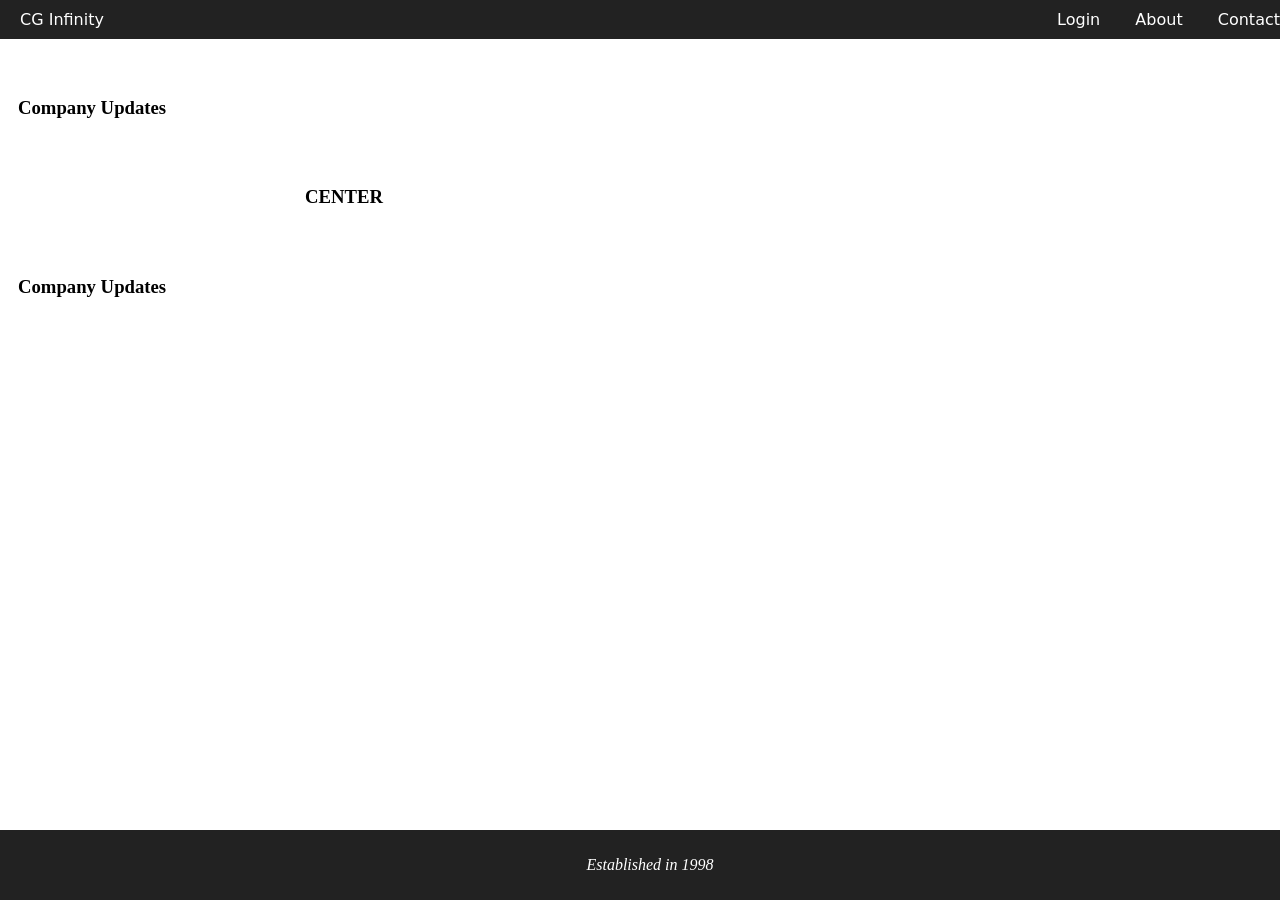
==== index.html @ c55ba259 "home page- column division" ====
<html>
    <head>
        <meta charset="UTF-8">
        <link rel="stylesheet" href="style.css">
    </head>
    <body>
        <nav>
            <a href="index.html">CG Infinity</a>
            <div class="navbar-links">
                <a href="login.html">Login</a>
                <a href="about.html">About</a>
                <a href="contact.html">Contact</a>
            </div>
        </nav>

        <main class="home-main">
            <div class="left">
                <h3>Company Updates</h3>
            </div>
            <div class="center">
                <h3>CENTER</h3>
            </div>
            <div class="right">
                <h3>Company Updates</h3>
            </div>
        </main>
        
        <footer>
            <p>Established in 1998</p>
        </footer>
    </body>
</html>
---- style.css ----
nav {
    font-family: system-ui, -apple-system, BlinkMacSystemFont, 'Segoe UI', Roboto, Oxygen, Ubuntu, Cantarell, 'Open Sans', 'Helvetica Neue', sans-serif;
    display: flex;
    justify-content: space-between;
    position: fixed;
    top: 0;
    left: 0;
    width: 100%;
    background: #222;
    color: white;
    padding: 10px;
    
}
nav a {
    color: white;
    text-decoration: none;
    margin: 0 10px;
}
.navbar-links a {
    margin-left: 20px;
    text-decoration: none;
    color: white;
}


home-main {
    display: flex;
    gap: 20px;
    margin-top: 70px; /* avoid navbar overlap */
}

.left {
    display: flex;
    flex-direction: column;
    width: 25%;
    padding: 10px;
    background: white;
    border-radius: 8px;
}

.center {
    width: 50%;
    text-align: center;
    background: white;
    padding: 20px;
    border-radius: 8px;
}

.right {
    display: flex;
    flex-direction: column;
    width: 25%;
    padding: 10px;
    background: white;
    border-radius: 8px;
}

footer {
    position: fixed;
    bottom: 0;
    left: 0;
    width: 100%;
    font-style: italic;
    text-align: center;
    background: #222;
    color: white;
    padding: 10px;
}


body {
    padding-top: 60px;
    padding-bottom: 50px;
}
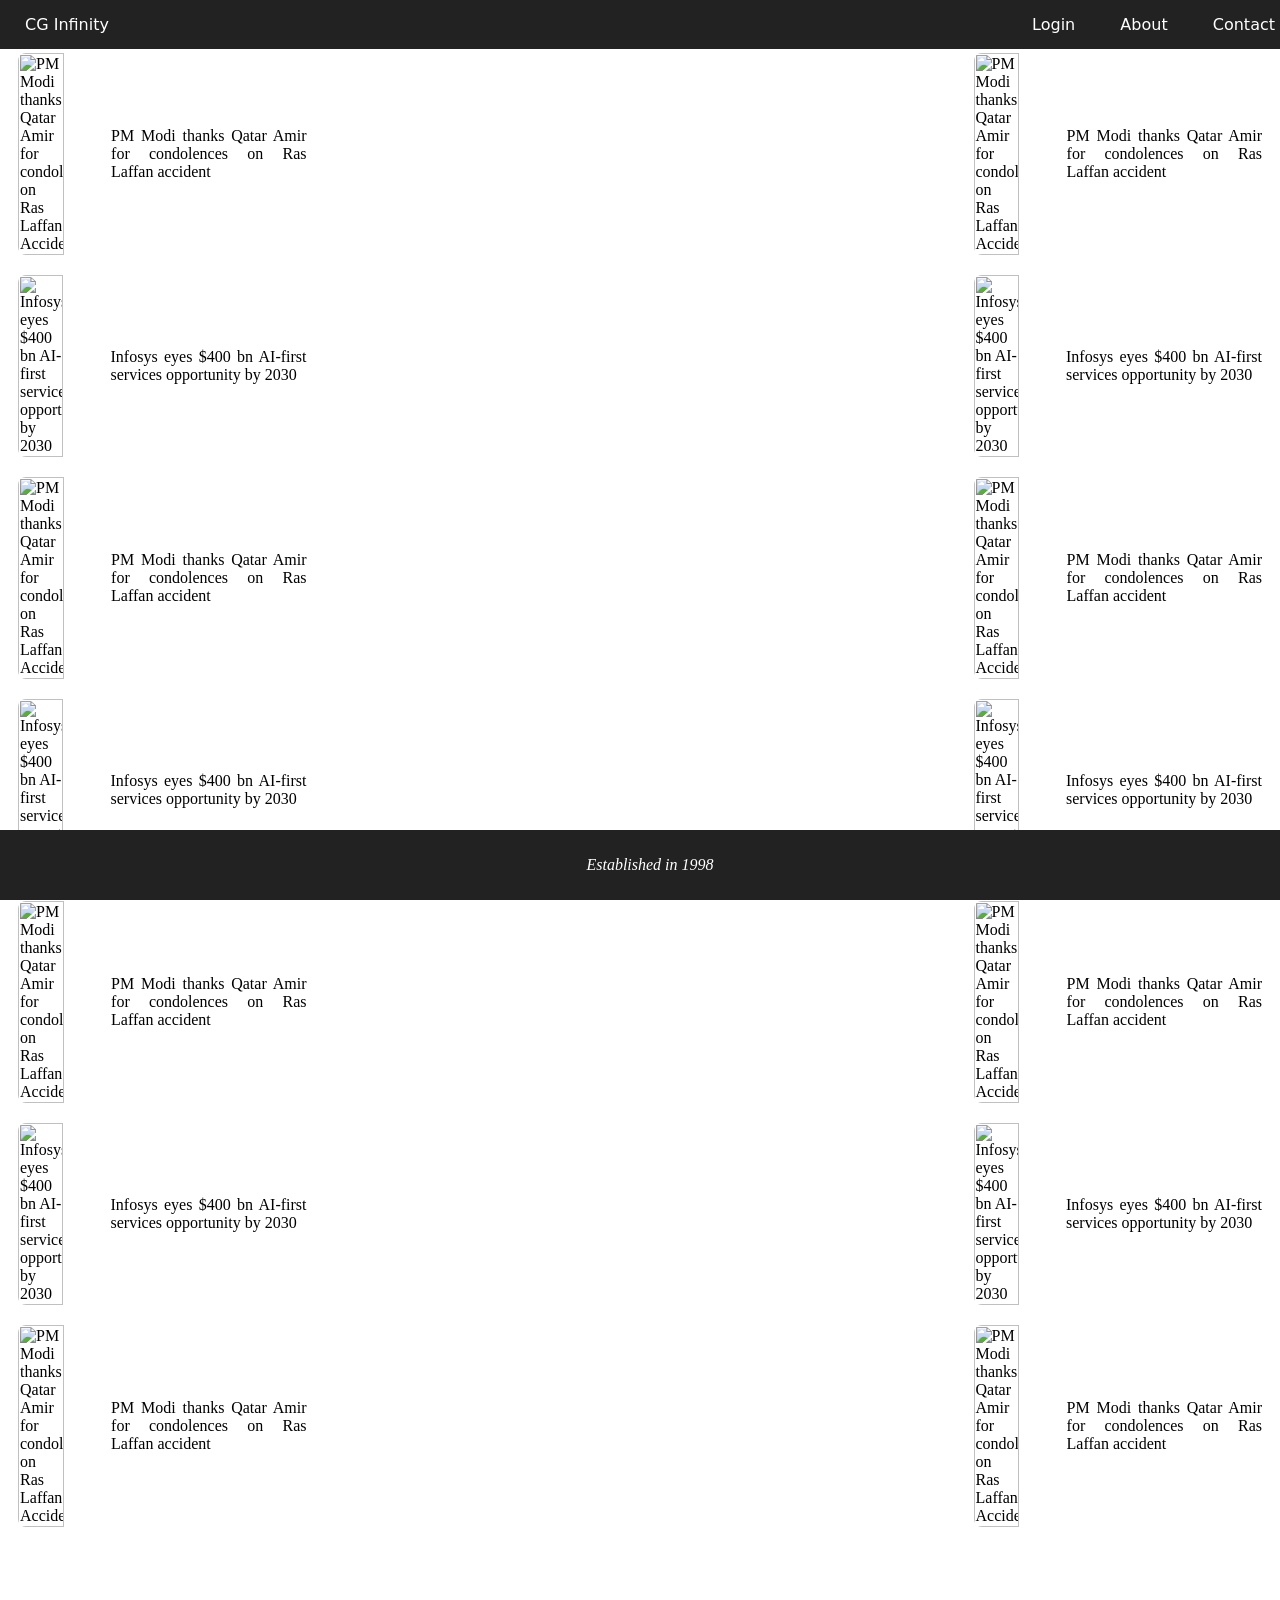
==== commit 26592bef: "home page- columns content" ====
--- a/index.html
+++ b/index.html
@@ -15,13 +15,100 @@
 
         <main class="home-main">
             <div class="left">
-                <h3>Company Updates</h3>
+                <div class="item">
+                    <img src="https://www.bing.com/th?id=ONUT.pDH2LRKXd1tw0OGH9CiCog&pid=News&w=308&h=200&c=14&rs=2" class="sidebarimg" alt="PM Modi thanks Qatar Amir for condolences on Ras Laffan Accident"> 
+                    <div class="text">
+                        <p>PM Modi thanks Qatar Amir for condolences on Ras Laffan accident</p>
+                    </div>
+                </div>
+                <div class="item">
+                    <img src="https://www.bing.com/th?id=ONUT.hXDwem9bljQefGHIu21QKA&pid=News&w=308&h=200&c=14&rs=2" alt="Infosys eyes $400 bn AI-first services opportunity by 2030"> 
+                    <div class="text">
+                        <p>Infosys eyes $400 bn AI-first services opportunity by 2030</p>
+                    </div>
+                </div>
+                <div class="item">
+                    <img src="https://www.bing.com/th?id=ONUT.pDH2LRKXd1tw0OGH9CiCog&pid=News&w=308&h=200&c=14&rs=2" class="sidebarimg" alt="PM Modi thanks Qatar Amir for condolences on Ras Laffan Accident"> 
+                    <div class="text">
+                        <p>PM Modi thanks Qatar Amir for condolences on Ras Laffan accident</p>
+                    </div>
+                </div>
+                <div class="item">
+                    <img src="https://www.bing.com/th?id=ONUT.hXDwem9bljQefGHIu21QKA&pid=News&w=308&h=200&c=14&rs=2" alt="Infosys eyes $400 bn AI-first services opportunity by 2030"> 
+                    <div class="text">
+                        <p>Infosys eyes $400 bn AI-first services opportunity by 2030</p>
+                    </div>
+                </div>
+                <div class="item">
+                    <img src="https://www.bing.com/th?id=ONUT.pDH2LRKXd1tw0OGH9CiCog&pid=News&w=308&h=200&c=14&rs=2" class="sidebarimg" alt="PM Modi thanks Qatar Amir for condolences on Ras Laffan Accident"> 
+                    <div class="text">
+                        <p>PM Modi thanks Qatar Amir for condolences on Ras Laffan accident</p>
+                    </div>
+                </div>
+                <div class="item">
+                    <img src="https://www.bing.com/th?id=ONUT.hXDwem9bljQefGHIu21QKA&pid=News&w=308&h=200&c=14&rs=2" alt="Infosys eyes $400 bn AI-first services opportunity by 2030"> 
+                    <div class="text">
+                        <p>Infosys eyes $400 bn AI-first services opportunity by 2030</p>
+                    </div>
+                </div>
+                <div class="item">
+                    <img src="https://www.bing.com/th?id=ONUT.pDH2LRKXd1tw0OGH9CiCog&pid=News&w=308&h=200&c=14&rs=2" class="sidebarimg" alt="PM Modi thanks Qatar Amir for condolences on Ras Laffan Accident"> 
+                    <div class="text">
+                        <p>PM Modi thanks Qatar Amir for condolences on Ras Laffan accident</p>
+                    </div>
+                </div>
             </div>
+
             <div class="center">
-                <h3>CENTER</h3>
+                <div class="center-img">
+                    <img src="https://i.ytimg.com/vi/oO110SDykSw/maxresdefault.jpg" alt="">
+                </div>
             </div>
+
+
             <div class="right">
-                <h3>Company Updates</h3>
+                <div class="item">
+                    <img src="https://www.bing.com/th?id=ONUT.pDH2LRKXd1tw0OGH9CiCog&pid=News&w=308&h=200&c=14&rs=2" class="sidebarimg" alt="PM Modi thanks Qatar Amir for condolences on Ras Laffan Accident"> 
+                    <div class="text">
+                        <p>PM Modi thanks Qatar Amir for condolences on Ras Laffan accident</p>
+                    </div>
+                </div>
+                <div class="item">
+                    <img src="https://www.bing.com/th?id=ONUT.hXDwem9bljQefGHIu21QKA&pid=News&w=308&h=200&c=14&rs=2" alt="Infosys eyes $400 bn AI-first services opportunity by 2030"> 
+                    <div class="text">
+                        <p>Infosys eyes $400 bn AI-first services opportunity by 2030</p>
+                    </div>
+                </div>
+                <div class="item">
+                    <img src="https://www.bing.com/th?id=ONUT.pDH2LRKXd1tw0OGH9CiCog&pid=News&w=308&h=200&c=14&rs=2" class="sidebarimg" alt="PM Modi thanks Qatar Amir for condolences on Ras Laffan Accident"> 
+                    <div class="text">
+                        <p>PM Modi thanks Qatar Amir for condolences on Ras Laffan accident</p>
+                    </div>
+                </div>
+                <div class="item">
+                    <img src="https://www.bing.com/th?id=ONUT.hXDwem9bljQefGHIu21QKA&pid=News&w=308&h=200&c=14&rs=2" alt="Infosys eyes $400 bn AI-first services opportunity by 2030"> 
+                    <div class="text">
+                        <p>Infosys eyes $400 bn AI-first services opportunity by 2030</p>
+                    </div>
+                </div>
+                <div class="item">
+                    <img src="https://www.bing.com/th?id=ONUT.pDH2LRKXd1tw0OGH9CiCog&pid=News&w=308&h=200&c=14&rs=2" class="sidebarimg" alt="PM Modi thanks Qatar Amir for condolences on Ras Laffan Accident"> 
+                    <div class="text">
+                        <p>PM Modi thanks Qatar Amir for condolences on Ras Laffan accident</p>
+                    </div>
+                </div>
+                <div class="item">
+                    <img src="https://www.bing.com/th?id=ONUT.hXDwem9bljQefGHIu21QKA&pid=News&w=308&h=200&c=14&rs=2" alt="Infosys eyes $400 bn AI-first services opportunity by 2030"> 
+                    <div class="text">
+                        <p>Infosys eyes $400 bn AI-first services opportunity by 2030</p>
+                    </div>
+                </div>
+                <div class="item">
+                    <img src="https://www.bing.com/th?id=ONUT.pDH2LRKXd1tw0OGH9CiCog&pid=News&w=308&h=200&c=14&rs=2" class="sidebarimg" alt="PM Modi thanks Qatar Amir for condolences on Ras Laffan Accident"> 
+                    <div class="text">
+                        <p>PM Modi thanks Qatar Amir for condolences on Ras Laffan accident</p>
+                    </div>
+                </div>
             </div>
         </main>
         
--- a/style.css
+++ b/style.css
@@ -8,7 +8,7 @@
     width: 100%;
     background: #222;
     color: white;
-    padding: 10px;
+    padding: 15px;
     
 }
 nav a {
@@ -20,22 +20,27 @@
     margin-left: 20px;
     text-decoration: none;
     color: white;
+    margin-right: 20px;
 }
 
 
-home-main {
+.home-main {
     display: flex;
-    gap: 20px;
-    margin-top: 70px; /* avoid navbar overlap */
+    gap:    15px;
+    margin-top: -15px;
 }
 
-.left {
+.left, .right {
+    align-items: center;
+    gap: 10px;
+    margin-bottom: 10px;
     display: flex;
     flex-direction: column;
+    text-align: justify;
     width: 25%;
+    height: 100%;
     padding: 10px;
     background: white;
-    border-radius: 8px;
 }
 
 .center {
@@ -43,15 +48,6 @@
     text-align: center;
     background: white;
     padding: 20px;
-    border-radius: 8px;
-}
-
-.right {
-    display: flex;
-    flex-direction: column;
-    width: 25%;
-    padding: 10px;
-    background: white;
     border-radius: 8px;
 }
 
@@ -69,6 +65,35 @@
 
 
 body {
-    padding-top: 60px;
+    padding-top: 50px;
     padding-bottom: 50px;
 }
+
+.item { 
+    display: flex;
+    align-items: center;
+    gap: 10px;
+    margin-bottom: 10px;
+}
+
+.item img {
+    width: 55%;
+    height: 55%;
+    border-radius: 8px;
+
+}
+.text {
+    display: flex;
+    flex-direction: column;
+}
+
+
+.center img{
+    width: auto;
+    align-items: center;
+    max-width: 105%;
+    object-fit: cover;
+    display: flex;
+    margin-right: 20px;
+    border-radius: 8px;
+}
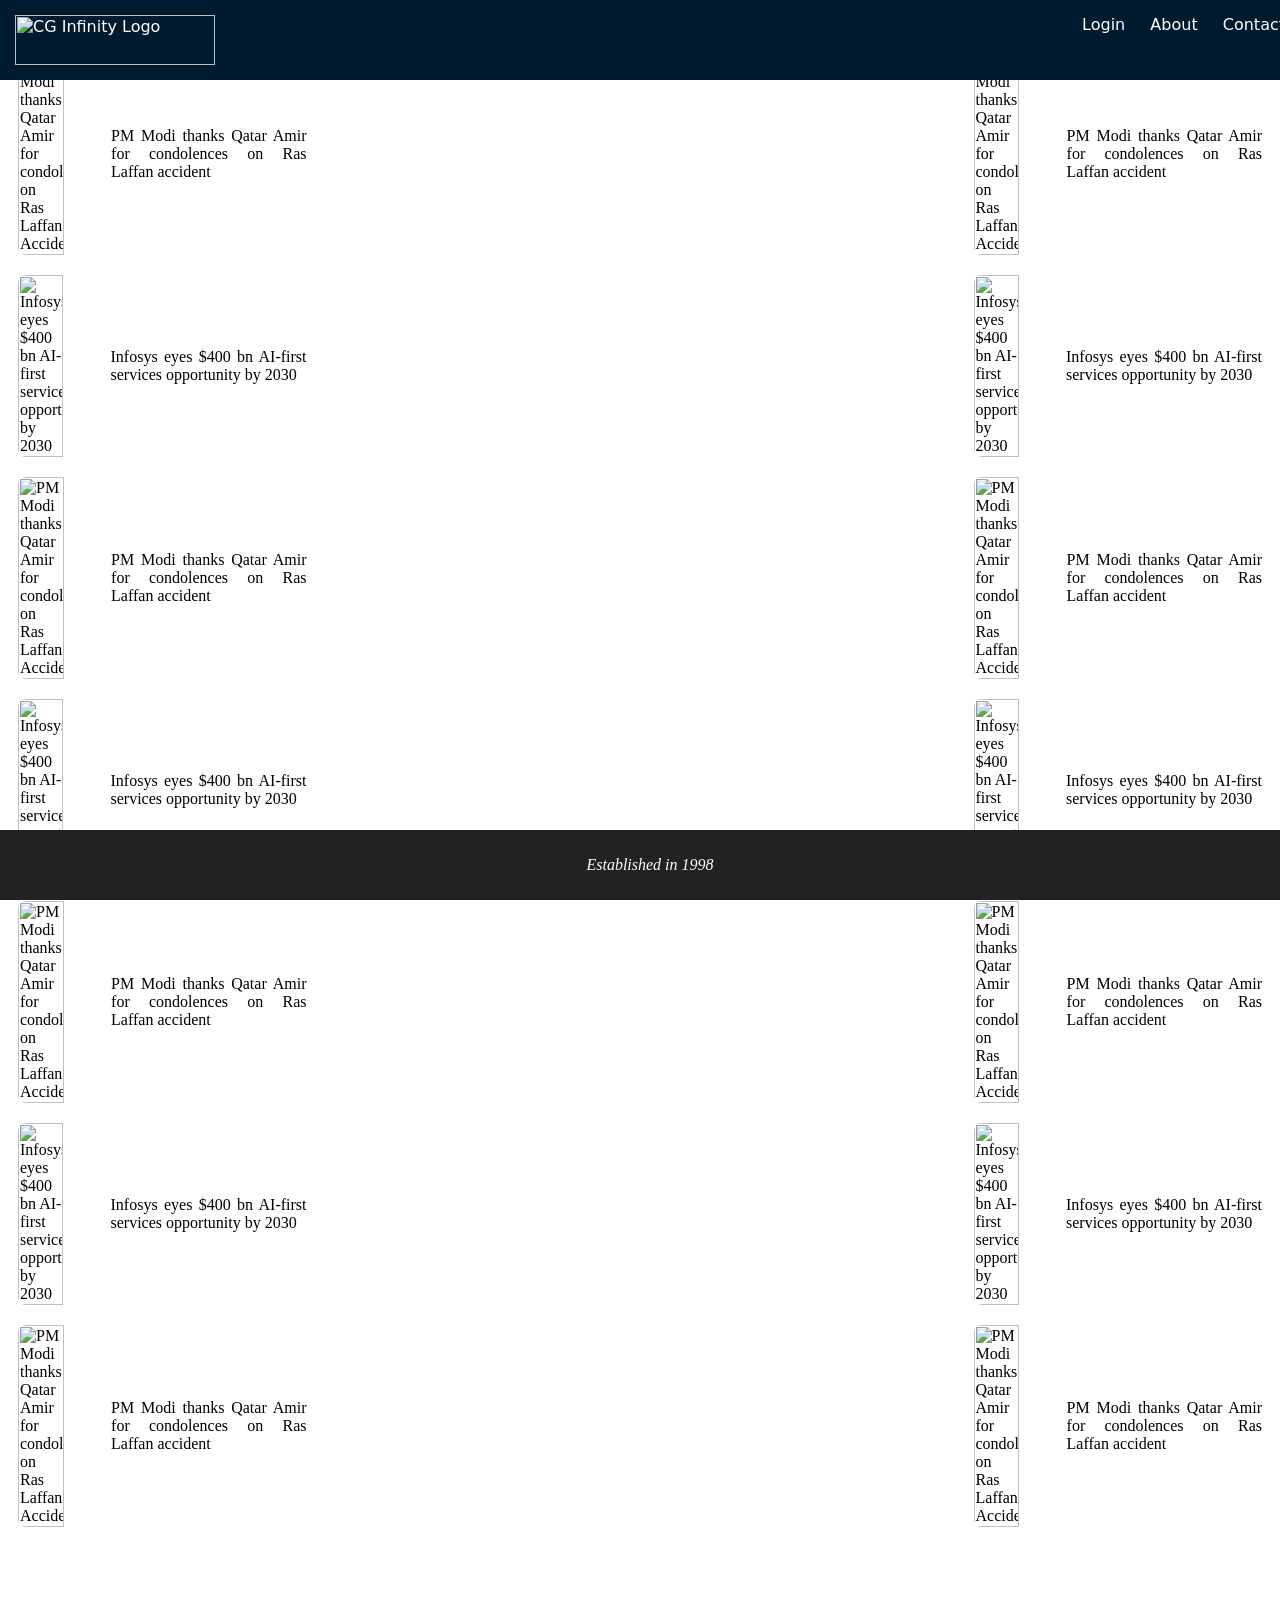
==== commit feb87b89: "replace logo nav and footer color" ====
--- a/index.html
+++ b/index.html
@@ -5,8 +5,8 @@
     </head>
     <body>
         <nav>
-            <a href="index.html">CG Infinity</a>
-            <div class="navbar-links">
+            <img src="https://tse2.mm.bing.net/th/id/OIP.ZEIpKQB1fp4jZbzpLi84TwHaHa?cb=thfc1falcon2&rs=1&pid=ImgDetMain&o=7&rm=3" alt="CG Infinity Logo">
+            <div class="navb://ar-links">
                 <a href="login.html">Login</a>
                 <a href="about.html">About</a>
                 <a href="contact.html">Contact</a>
--- a/style.css
+++ b/style.css
@@ -6,21 +6,33 @@
     top: 0;
     left: 0;
     width: 100%;
-    background: #222;
-    color: white;
+    background: #001b2f;
+    color: #ffffff;
     padding: 15px;
     
 }
 nav a {
+
     color: white;
     text-decoration: none;
     margin: 0 10px;
+}
+nav img { 
+    width: 200px;
+    height: 50px;
+    object-fit: cover;
+    object-position: 50% 50%;
+
 }
 .navbar-links a {
     margin-left: 20px;
     text-decoration: none;
     color: white;
     margin-right: 20px;
+}
+.navbar-links {
+    margin-top: 10px;
+    margin-right: 30px;
 }
 
 
@@ -96,4 +108,16 @@
     display: flex;
     margin-right: 20px;
     border-radius: 8px;
+}
+
+main {
+    margin-top: 60px;
+    text-align: center;
+    justify-content: center;
+}
+
+.loginform {
+    margin-bottom: 10px;
+    margin-top: 10px;
+
 }
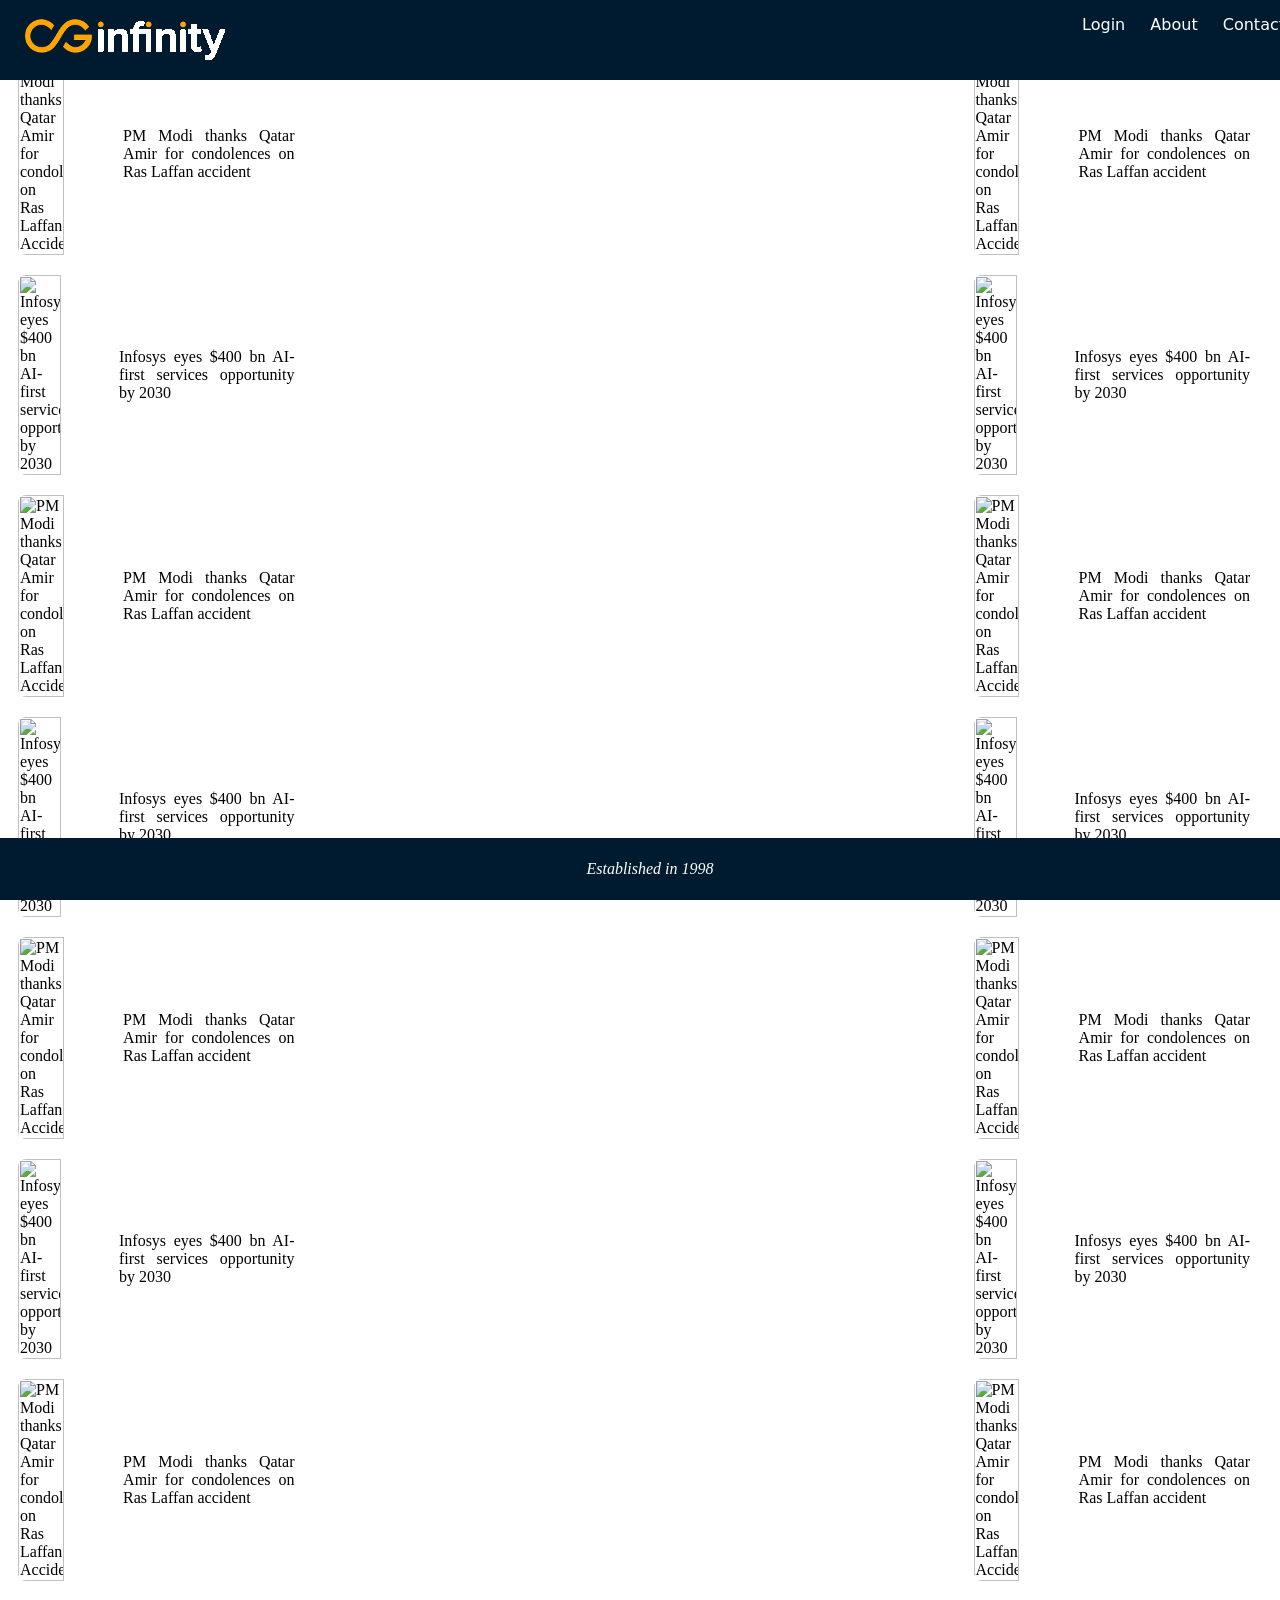
==== commit abd2beaf: "about page, sprites" ====
--- a/index.html
+++ b/index.html
@@ -5,7 +5,9 @@
     </head>
     <body>
         <nav>
-            <img src="https://tse2.mm.bing.net/th/id/OIP.ZEIpKQB1fp4jZbzpLi84TwHaHa?cb=thfc1falcon2&rs=1&pid=ImgDetMain&o=7&rm=3" alt="CG Infinity Logo">
+            <a href="index.html">
+                <img src="images/logo.png" alt="CG Infinity Logo">
+            </a>
             <div class="navb://ar-links">
                 <a href="login.html">Login</a>
                 <a href="about.html">About</a>
--- a/style.css
+++ b/style.css
@@ -9,6 +9,7 @@
     background: #001b2f;
     color: #ffffff;
     padding: 15px;
+    z-index: 10;
     
 }
 nav a {
@@ -70,7 +71,7 @@
     width: 100%;
     font-style: italic;
     text-align: center;
-    background: #222;
+    background: #001b2f;
     color: white;
     padding: 10px;
 }
@@ -120,4 +121,210 @@
     margin-bottom: 10px;
     margin-top: 10px;
 
-}+}
+
+.contactpage {
+    margin: 0;
+    display: flex;
+    flex-direction: column;
+    padding: 0;
+    align-items: center;
+    object-fit: fill;
+    width: 100vw;
+    position: relative;
+    left: 50%;
+    right: 50%;
+    margin-left: -50vw;
+    margin-right: -50vw;
+    z-index: -1;
+}
+
+.peopleDriven {
+    width: 100%;
+    height: 500px;
+    font-family: 'Gill Sans', 'Gill Sans MT', Calibri, 'Trebuchet MS', sans-serif;
+    background-image: url(images/peopleDriven.jpg);
+    filter: brightness(95%);
+    display: flex;
+    align-items: center;
+    text-shadow: 2px 2px black;
+    justify-content: center;
+    font-size: 32;
+    text-align: center;
+    color: white;
+    flex-wrap: wrap;
+    gap: 10px;
+}
+
+.info {
+    width: 100%;
+    padding: 30px 0;
+    display: flex;
+    justify-content: center;
+    align-items: center;
+    background: white;
+}
+
+.icons {
+    display: flex;
+    flex-direction: column;
+    gap: 20px;
+    justify-content: center;
+}
+
+.peopleDriven img {
+    display: block;
+    width: 100%;
+    height: 100%;
+    object-fit: cover;
+}
+
+
+.icons img {
+    width: 50px;
+    height: 50px;
+    cursor: pointer;
+    display: flex;
+    filter: brightness(0) saturate(100%) invert(65%) sepia(100%) saturate(500%) hue-rotate(-20deg);
+}
+
+
+.infotext {
+    display: flex;
+    flex-direction: column;
+    gap: 50px;
+    text-align: left;
+    cursor: default;
+    padding-left: 10;
+    color: black;
+}
+
+.infotext a {
+    text-decoration: none;
+    color: black;
+    font-size: 18;
+    font-family: 'Gill Sans', 'Gill Sans MT', Calibri, 'Trebuchet MS', sans-serif;
+    font-weight: lighter;
+}
+
+
+.container {
+    padding-top: 30px;
+    display: grid;
+    grid-template-columns: auto auto auto auto;
+}
+
+.card {
+    /* border: 2px solid black; */
+    border-radius: 8px;
+    max-width: 16rem;
+    max-height: 21rem;
+    text-align: center;
+    padding: 5%;
+    font-family: 'Gill Sans', 'Gill Sans MT', Calibri, 'Trebuchet MS', sans-serif;
+    font-size: 18px;
+    margin: 10px;
+    box-shadow: 5px 5px 15px black;
+    overflow: hidden;
+    display: flex;
+    justify-content: center;
+    align-items: center;
+    flex-direction: column;
+
+}
+
+.card-title{
+    font-size: 11px;
+    font-weight: 800;
+}
+
+.card-descr {
+    font-size: 20px;
+    font-weight: 800;
+}
+
+.card-body p {
+    font-size: 14px;
+    font-weight: 300;
+}
+
+.btn {
+    border-radius: 4px;
+    box-shadow: 5px 5px 15px black;
+    background-color: #001b2f;
+    color: #ffffff;
+    text-decoration: none;
+    box-shadow: 5px 5px 25px black;
+    padding: 2%;
+}
+
+
+.pfp {
+    margin-top: 10px;
+    width:140px;
+    height: 140px;
+    left: 0;
+    top: 0;
+    background-repeat: no-repeat;
+    background-image:url(images/sprites.png) ;
+    border-radius: 100%;
+    transform: scale(1);
+    transform-origin: top left;
+
+}
+
+.pfp1{
+    background-position: -5 0;
+}
+.pfp2{
+    background-position: -250 0;
+}
+.pfp3{
+    background-position: -680 0;
+}
+.pfp4{
+    background-position: -500 0;
+}
+.pfp5{
+    background-position: -40 -140;
+}
+.pfp6{
+    background-position: -500 -140;
+}
+.pfp7{
+    background-position: -680 -140;
+}
+.pfp8{
+    background-position: -500 -140;
+}
+.pfp9{
+    background-position: -680 -280;
+}
+.pfp10{
+    background-position: -680 0;
+}
+.pfp11{
+    background-position: -500 0;
+}
+.pfp12{
+    background-position: -40 -280;
+}
+
+.card-body{
+    display: flex;
+    flex-direction: column;
+    align-items: center;
+}
+
+.card-body h5, h6, p{
+    margin: 10px;
+    padding: 2px;
+}
+.card-body{
+    padding-bottom: 10px;
+
+}
+.btn{
+    margin-top: 10px;
+    margin-bottom: 5px;
+}
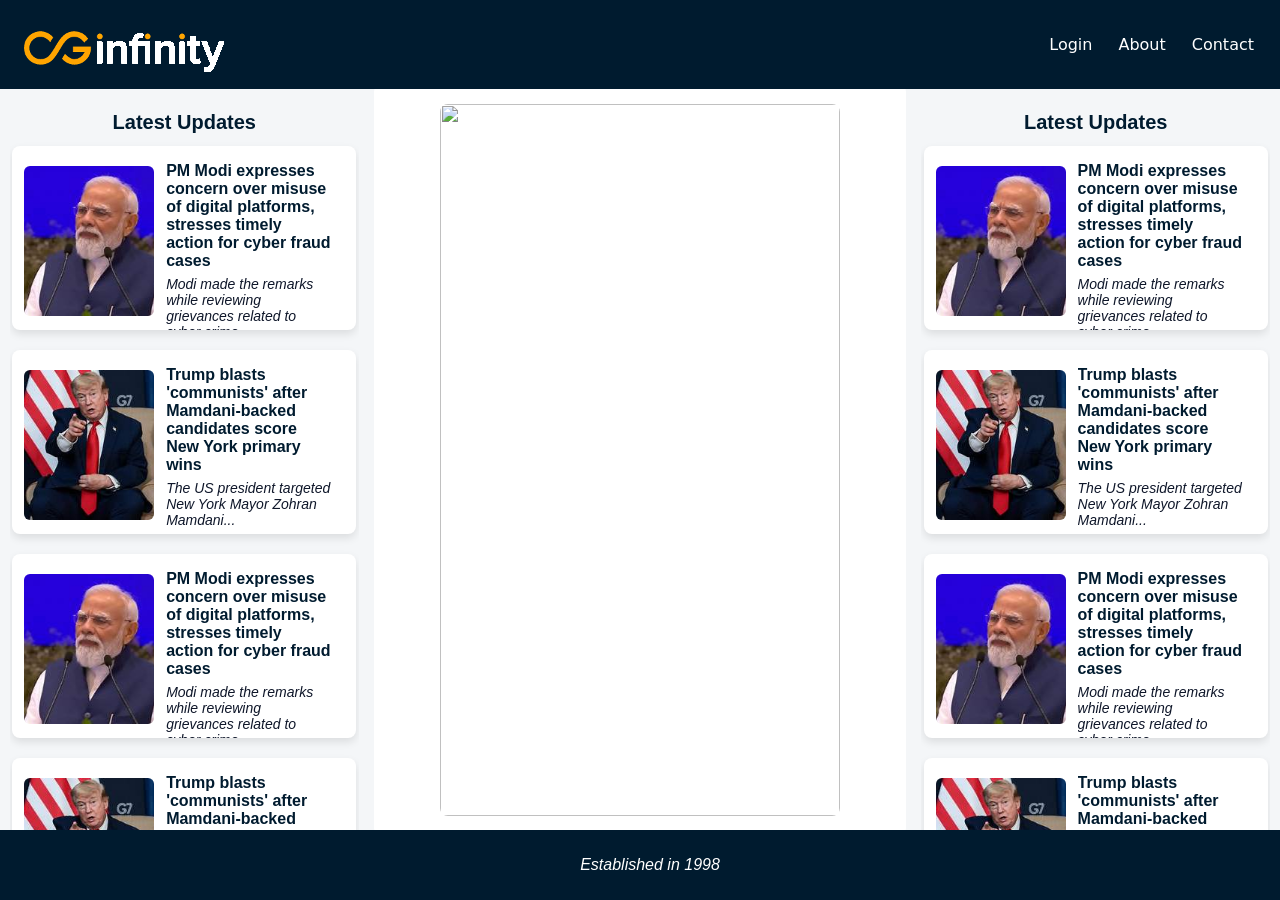
==== commit 175aecd7: "home page- right left columns formatting" ====
--- a/index.html
+++ b/index.html
@@ -8,7 +8,7 @@
             <a href="index.html">
                 <img src="images/logo.png" alt="CG Infinity Logo">
             </a>
-            <div class="navb://ar-links">
+            <div class="navbar-links">
                 <a href="login.html">Login</a>
                 <a href="about.html">About</a>
                 <a href="contact.html">Contact</a>
@@ -17,46 +17,47 @@
 
         <main class="home-main">
             <div class="left">
-                <div class="item">
-                    <img src="https://www.bing.com/th?id=ONUT.pDH2LRKXd1tw0OGH9CiCog&pid=News&w=308&h=200&c=14&rs=2" class="sidebarimg" alt="PM Modi thanks Qatar Amir for condolences on Ras Laffan Accident"> 
-                    <div class="text">
-                        <p>PM Modi thanks Qatar Amir for condolences on Ras Laffan accident</p>
+                <h2 class="newsheading">Latest Updates</h2>
+                <div class="newscard">
+                    <div class="newsimg1"></div>
+                    <div class="newscardtext">
+                        <h4 class="newstitle">PM Modi expresses concern over misuse of digital platforms, stresses timely action for cyber fraud cases</h4>
+                        <p class="newstext">Modi made the remarks while reviewing grievances related to cyber crime...</p>
+                    </div>
+                </div>  
+                <div class="newscard">
+                    <div class="newsimg2"></div>
+                    <div class="newscardtext">
+                        <h4 class="newstitle">Trump blasts 'communists' after Mamdani-backed candidates score New York primary wins</h4>
+                        <p class="newstext">The US president targeted New York Mayor Zohran Mamdani...</p>
                     </div>
                 </div>
-                <div class="item">
-                    <img src="https://www.bing.com/th?id=ONUT.hXDwem9bljQefGHIu21QKA&pid=News&w=308&h=200&c=14&rs=2" alt="Infosys eyes $400 bn AI-first services opportunity by 2030"> 
-                    <div class="text">
-                        <p>Infosys eyes $400 bn AI-first services opportunity by 2030</p>
+                <div class="newscard">
+                    <div class="newsimg1"></div>
+                    <div class="newscardtext">
+                        <h4 class="newstitle">PM Modi expresses concern over misuse of digital platforms, stresses timely action for cyber fraud cases</h4>
+                        <p class="newstext">Modi made the remarks while reviewing grievances related to cyber crime...</p>
+                    </div>
+                </div>  
+                <div class="newscard">
+                    <div class="newsimg2"></div>
+                    <div class="newscardtext">
+                        <h4 class="newstitle">Trump blasts 'communists' after Mamdani-backed candidates score New York primary wins</h4>
+                        <p class="newstext">The US president targeted New York Mayor Zohran Mamdani...</p>
                     </div>
                 </div>
-                <div class="item">
-                    <img src="https://www.bing.com/th?id=ONUT.pDH2LRKXd1tw0OGH9CiCog&pid=News&w=308&h=200&c=14&rs=2" class="sidebarimg" alt="PM Modi thanks Qatar Amir for condolences on Ras Laffan Accident"> 
-                    <div class="text">
-                        <p>PM Modi thanks Qatar Amir for condolences on Ras Laffan accident</p>
+                <div class="newscard">
+                    <div class="newsimg1"></div>
+                    <div class="newscardtext">
+                        <h4 class="newstitle">PM Modi expresses concern over misuse of digital platforms, stresses timely action for cyber fraud cases</h4>
+                        <p class="newstext">Modi made the remarks while reviewing grievances related to cyber crime...</p>
                     </div>
-                </div>
-                <div class="item">
-                    <img src="https://www.bing.com/th?id=ONUT.hXDwem9bljQefGHIu21QKA&pid=News&w=308&h=200&c=14&rs=2" alt="Infosys eyes $400 bn AI-first services opportunity by 2030"> 
-                    <div class="text">
-                        <p>Infosys eyes $400 bn AI-first services opportunity by 2030</p>
-                    </div>
-                </div>
-                <div class="item">
-                    <img src="https://www.bing.com/th?id=ONUT.pDH2LRKXd1tw0OGH9CiCog&pid=News&w=308&h=200&c=14&rs=2" class="sidebarimg" alt="PM Modi thanks Qatar Amir for condolences on Ras Laffan Accident"> 
-                    <div class="text">
-                        <p>PM Modi thanks Qatar Amir for condolences on Ras Laffan accident</p>
-                    </div>
-                </div>
-                <div class="item">
-                    <img src="https://www.bing.com/th?id=ONUT.hXDwem9bljQefGHIu21QKA&pid=News&w=308&h=200&c=14&rs=2" alt="Infosys eyes $400 bn AI-first services opportunity by 2030"> 
-                    <div class="text">
-                        <p>Infosys eyes $400 bn AI-first services opportunity by 2030</p>
-                    </div>
-                </div>
-                <div class="item">
-                    <img src="https://www.bing.com/th?id=ONUT.pDH2LRKXd1tw0OGH9CiCog&pid=News&w=308&h=200&c=14&rs=2" class="sidebarimg" alt="PM Modi thanks Qatar Amir for condolences on Ras Laffan Accident"> 
-                    <div class="text">
-                        <p>PM Modi thanks Qatar Amir for condolences on Ras Laffan accident</p>
+                </div>  
+                <div class="newscard">
+                    <div class="newsimg2"></div>
+                    <div class="newscardtext">
+                        <h4 class="newstitle">Trump blasts 'communists' after Mamdani-backed candidates score New York primary wins</h4>
+                        <p class="newstext">The US president targeted New York Mayor Zohran Mamdani...</p>
                     </div>
                 </div>
             </div>
@@ -67,48 +68,48 @@
                 </div>
             </div>
 
-
             <div class="right">
-                <div class="item">
-                    <img src="https://www.bing.com/th?id=ONUT.pDH2LRKXd1tw0OGH9CiCog&pid=News&w=308&h=200&c=14&rs=2" class="sidebarimg" alt="PM Modi thanks Qatar Amir for condolences on Ras Laffan Accident"> 
-                    <div class="text">
-                        <p>PM Modi thanks Qatar Amir for condolences on Ras Laffan accident</p>
+                <h2 class="newsheading">Latest Updates</h2>
+                <div class="newscard">
+                    <div class="newsimg1"></div>
+                    <div class="newscardtext">
+                        <h4 class="newstitle">PM Modi expresses concern over misuse of digital platforms, stresses timely action for cyber fraud cases</h4>
+                        <p class="newstext">Modi made the remarks while reviewing grievances related to cyber crime...</p>
+                    </div>
+                </div>  
+                <div class="newscard">
+                    <div class="newsimg2"></div>
+                    <div class="newscardtext">
+                        <h4 class="newstitle">Trump blasts 'communists' after Mamdani-backed candidates score New York primary wins</h4>
+                        <p class="newstext">The US president targeted New York Mayor Zohran Mamdani...</p>
                     </div>
                 </div>
-                <div class="item">
-                    <img src="https://www.bing.com/th?id=ONUT.hXDwem9bljQefGHIu21QKA&pid=News&w=308&h=200&c=14&rs=2" alt="Infosys eyes $400 bn AI-first services opportunity by 2030"> 
-                    <div class="text">
-                        <p>Infosys eyes $400 bn AI-first services opportunity by 2030</p>
+                <div class="newscard">
+                    <div class="newsimg1"></div>
+                    <div class="newscardtext">
+                        <h4 class="newstitle">PM Modi expresses concern over misuse of digital platforms, stresses timely action for cyber fraud cases</h4>
+                        <p class="newstext">Modi made the remarks while reviewing grievances related to cyber crime...</p>
+                    </div>
+                </div>  
+                <div class="newscard">
+                    <div class="newsimg2"></div>
+                    <div class="newscardtext">
+                        <h4 class="newstitle">Trump blasts 'communists' after Mamdani-backed candidates score New York primary wins</h4>
+                        <p class="newstext">The US president targeted New York Mayor Zohran Mamdani...</p>
                     </div>
                 </div>
-                <div class="item">
-                    <img src="https://www.bing.com/th?id=ONUT.pDH2LRKXd1tw0OGH9CiCog&pid=News&w=308&h=200&c=14&rs=2" class="sidebarimg" alt="PM Modi thanks Qatar Amir for condolences on Ras Laffan Accident"> 
-                    <div class="text">
-                        <p>PM Modi thanks Qatar Amir for condolences on Ras Laffan accident</p>
+                <div class="newscard">
+                    <div class="newsimg1"></div>
+                    <div class="newscardtext">
+                        <h4 class="newstitle">PM Modi expresses concern over misuse of digital platforms, stresses timely action for cyber fraud cases</h4>
+                        <p class="newstext">Modi made the remarks while reviewing grievances related to cyber crime...</p>
                     </div>
-                </div>
-                <div class="item">
-                    <img src="https://www.bing.com/th?id=ONUT.hXDwem9bljQefGHIu21QKA&pid=News&w=308&h=200&c=14&rs=2" alt="Infosys eyes $400 bn AI-first services opportunity by 2030"> 
-                    <div class="text">
-                        <p>Infosys eyes $400 bn AI-first services opportunity by 2030</p>
-                    </div>
-                </div>
-                <div class="item">
-                    <img src="https://www.bing.com/th?id=ONUT.pDH2LRKXd1tw0OGH9CiCog&pid=News&w=308&h=200&c=14&rs=2" class="sidebarimg" alt="PM Modi thanks Qatar Amir for condolences on Ras Laffan Accident"> 
-                    <div class="text">
-                        <p>PM Modi thanks Qatar Amir for condolences on Ras Laffan accident</p>
-                    </div>
-                </div>
-                <div class="item">
-                    <img src="https://www.bing.com/th?id=ONUT.hXDwem9bljQefGHIu21QKA&pid=News&w=308&h=200&c=14&rs=2" alt="Infosys eyes $400 bn AI-first services opportunity by 2030"> 
-                    <div class="text">
-                        <p>Infosys eyes $400 bn AI-first services opportunity by 2030</p>
-                    </div>
-                </div>
-                <div class="item">
-                    <img src="https://www.bing.com/th?id=ONUT.pDH2LRKXd1tw0OGH9CiCog&pid=News&w=308&h=200&c=14&rs=2" class="sidebarimg" alt="PM Modi thanks Qatar Amir for condolences on Ras Laffan Accident"> 
-                    <div class="text">
-                        <p>PM Modi thanks Qatar Amir for condolences on Ras Laffan accident</p>
+                </div>  
+                <div class="newscard">
+                    <div class="newsimg2"></div>
+                    <div class="newscardtext">
+                        <h4 class="newstitle">Trump blasts 'communists' after Mamdani-backed candidates score New York primary wins</h4>
+                        <p class="newstext">The US president targeted New York Mayor Zohran Mamdani...</p>
                     </div>
                 </div>
             </div>
--- a/style.css
+++ b/style.css
@@ -1,67 +1,57 @@
+body {
+    margin: 0;
+    padding-top: 84px;
+    padding-bottom: 64px;
+    background: #f4f6f8;
+    color: #0f172a;
+    font-family: 'Gill Sans', 'Gill Sans MT', Calibri, 'Trebuchet MS', sans-serif;
+}
+
 nav {
     font-family: system-ui, -apple-system, BlinkMacSystemFont, 'Segoe UI', Roboto, Oxygen, Ubuntu, Cantarell, 'Open Sans', 'Helvetica Neue', sans-serif;
     display: flex;
     justify-content: space-between;
+    align-items: center;
     position: fixed;
     top: 0;
     left: 0;
     width: 100%;
+    padding: 12px 24px;
     background: #001b2f;
     color: #ffffff;
-    padding: 15px;
-    z-index: 10;
-    
-}
+    z-index: 20;
+}
+
 nav a {
-
     color: white;
     text-decoration: none;
-    margin: 0 10px;
-}
-nav img { 
+    margin: 0;
+}
+
+nav img {
     width: 200px;
     height: 50px;
     object-fit: cover;
-    object-position: 50% 50%;
-
-}
+    object-position: center;
+    margin-top: 15px;
+}
+
+.navbar-links {
+    display: flex;
+    align-items: center;
+    gap: 26px;
+    margin-right: 50px;
+}
+
 .navbar-links a {
-    margin-left: 20px;
     text-decoration: none;
     color: white;
-    margin-right: 20px;
-}
-.navbar-links {
-    margin-top: 10px;
-    margin-right: 30px;
-}
-
-
-.home-main {
-    display: flex;
-    gap:    15px;
-    margin-top: -15px;
-}
-
-.left, .right {
-    align-items: center;
-    gap: 10px;
-    margin-bottom: 10px;
-    display: flex;
-    flex-direction: column;
-    text-align: justify;
-    width: 25%;
-    height: 100%;
-    padding: 10px;
-    background: white;
-}
-
-.center {
-    width: 50%;
-    text-align: center;
-    background: white;
-    padding: 20px;
-    border-radius: 8px;
+}
+
+main {
+    margin-top: 0;
+    text-align: center;
+    justify-content: center;
 }
 
 footer {
@@ -74,15 +64,41 @@
     background: #001b2f;
     color: white;
     padding: 10px;
-}
-
-
-body {
-    padding-top: 50px;
-    padding-bottom: 50px;
-}
-
-.item { 
+    z-index: 20;
+}
+
+.home-main {
+    display: flex;
+    gap: 15px;
+    margin: 0;
+    padding: 0 10px;
+    height: calc(100vh - 84px - 64px);
+    overflow: hidden;
+}
+
+.left,
+.right {
+    align-items: center;
+    gap: 10px;
+    margin-bottom: 10px;
+    display: flex;
+    flex-direction: column;
+    text-align: justify;
+    width: 40%;
+    padding: 10px;
+    height: 100%;
+    overflow-y: auto;
+    overflow-x: hidden;
+}
+.center {
+    width: 60%;
+    text-align: center;
+    background: white;
+    padding: 20px;
+    border-radius: 8px;
+}
+
+.item {
     display: flex;
     align-items: center;
     gap: 10px;
@@ -93,34 +109,24 @@
     width: 55%;
     height: 55%;
     border-radius: 8px;
-
-}
+}
+
 .text {
     display: flex;
     flex-direction: column;
 }
 
-
-.center img{
-    width: auto;
-    align-items: center;
-    max-width: 105%;
+.center img {
+    width: 100%;
+    max-width: 400px;
+    height: auto;
     object-fit: cover;
-    display: flex;
-    margin-right: 20px;
     border-radius: 8px;
-}
-
-main {
-    margin-top: 60px;
-    text-align: center;
-    justify-content: center;
 }
 
 .loginform {
     margin-bottom: 10px;
     margin-top: 10px;
-
 }
 
 .contactpage {
@@ -129,49 +135,34 @@
     flex-direction: column;
     padding: 0;
     align-items: center;
-    object-fit: fill;
     width: 100vw;
     position: relative;
     left: 50%;
     right: 50%;
     margin-left: -50vw;
     margin-right: -50vw;
-    z-index: -1;
+    z-index: 0;
 }
 
 .peopleDriven {
     width: 100%;
-    height: 500px;
+    height: 350px;
     font-family: 'Gill Sans', 'Gill Sans MT', Calibri, 'Trebuchet MS', sans-serif;
     background-image: url(images/peopleDriven.jpg);
+    background-size: cover;
+    background-position: center;
     filter: brightness(95%);
     display: flex;
     align-items: center;
     text-shadow: 2px 2px black;
     justify-content: center;
-    font-size: 32;
+    font-size: 32px;
     text-align: center;
     color: white;
     flex-wrap: wrap;
     gap: 10px;
 }
 
-.info {
-    width: 100%;
-    padding: 30px 0;
-    display: flex;
-    justify-content: center;
-    align-items: center;
-    background: white;
-}
-
-.icons {
-    display: flex;
-    flex-direction: column;
-    gap: 20px;
-    justify-content: center;
-}
-
 .peopleDriven img {
     display: block;
     width: 100%;
@@ -179,6 +170,22 @@
     object-fit: cover;
 }
 
+.info {
+    width: 100%;
+    padding: 30px 0;
+    display: flex;
+    justify-content: center;
+    align-items: center;
+    background: white;
+    gap: 14px;
+}
+
+.icons {
+    display: flex;
+    flex-direction: column;
+    gap: 20px;
+    justify-content: center;
+}
 
 .icons img {
     width: 50px;
@@ -195,16 +202,16 @@
     gap: 50px;
     text-align: left;
     cursor: default;
-    padding-left: 10;
+    padding-left: 10px;
     color: black;
+    font-family: 'Gill Sans', 'Gill Sans MT', Calibri, 'Trebuchet MS', sans-serif;
 }
 
 .infotext a {
     text-decoration: none;
     color: black;
-    font-size: 18;
-    font-family: 'Gill Sans', 'Gill Sans MT', Calibri, 'Trebuchet MS', sans-serif;
-    font-weight: lighter;
+    font-size: 18px;
+    text-align: left;
 }
 
 
@@ -222,7 +229,6 @@
     text-align: center;
     padding: 5%;
     font-family: 'Gill Sans', 'Gill Sans MT', Calibri, 'Trebuchet MS', sans-serif;
-    font-size: 18px;
     margin: 10px;
     box-shadow: 5px 5px 15px black;
     overflow: hidden;
@@ -238,7 +244,7 @@
     font-weight: 800;
 }
 
-.card-descr {
+.card-desc {
     font-size: 20px;
     font-weight: 800;
 }
@@ -256,6 +262,8 @@
     text-decoration: none;
     box-shadow: 5px 5px 25px black;
     padding: 2%;
+    margin-top: 10px;
+    margin-bottom: 5px;
 }
 
 
@@ -314,17 +322,131 @@
     display: flex;
     flex-direction: column;
     align-items: center;
-}
-
-.card-body h5, h6, p{
+    padding-bottom: 10px;
+
+}
+
+.card-body h5, .card-body h6, .card-body p{
     margin: 10px;
     padding: 2px;
 }
+
+.newsheading {
+    font-size: 20px;
+    font-weight: 600;
+    color: #001b2f;
+    margin-bottom: 2px;
+    z-index: 10;
+}
+
+.newstitle h2, h6{
+    font-size: 16px;
+    font-weight: 600;
+    text-align: center;
+    color: #001b2f;
+    margin: 2px;
+}
+
+.newscard {
+    display: flex;
+    flex-direction: row;
+    background: white;
+    overflow: hidden;
+    border-radius: 8px;
+    padding: 12px;
+    margin-bottom: 10px;
+    width: 320px;
+    height: 10rem;
+    flex: 0 0 auto;
+    box-shadow: 0 4px 8px rgba(0, 0, 0, 0.1);
+}
+
+.newscardtext{
+    display: flex;
+    flex-direction: column;
+    padding-left: 12px;
+    padding-top: 2px;
+    padding-right: 12px;
+    padding-bottom: 12px;
+    width: 100%;
+    text-align: left;
+}
+
+.newscardtext h4{
+    top: 0;
+    left: 0;
+    margin-top: 2px;
+    margin-bottom: 0;
+    position: relative;
+    overflow: clip;
+}
+
+.newscardtext p{
+    top: 0; 
+    left: 0;
+    margin-top: 6px;
+    font-size: 14px;
+    font-style: italic;
+    position: relative;
+    overflow: clip;
+}
+
+.newsimg1,
+.newsimg2 {
+    width: 250px;
+    height: 150px;
+    background-size: cover;
+    background-position: center;
+    border-radius: 6px;
+    margin-bottom: 8px;
+    margin-top: 8px;
+}
+
+.newsimg1 {
+    background-image: url('images/news1.jpg');
+}
+
+.newsimg2 {
+    background-image: url('images/news2.jpg');
+}
+
+.newstext {
+    display: flex;
+    flex-direction: column;
+    justify-content: center;
+    width: 100%;
+}
+
+.newstitle {
+    font-size: 16px;
+    font-weight: 600;
+    color: #001b2f;
+}
+
+.newsp {
+    font-size: 14px;
+    color: #666;
+    line-height: 1.4;
+    align-items: center;
+    padding-bottom: 10px;
+}
+
+.card-body h5,
+.card-body h6,
+.card-body p {
+    margin: 10px;
+    padding: 2px;
+}
+
 .card-body{
+    display: flex;
+    flex-direction: column;
+    align-items: center;
     padding-bottom: 10px;
 
 }
-.btn{
-    margin-top: 10px;
-    margin-bottom: 5px;
-}
+
+.card-body h5, .card-body h6, .card-body p{
+    margin: 10px;
+    padding: 2px;
+}
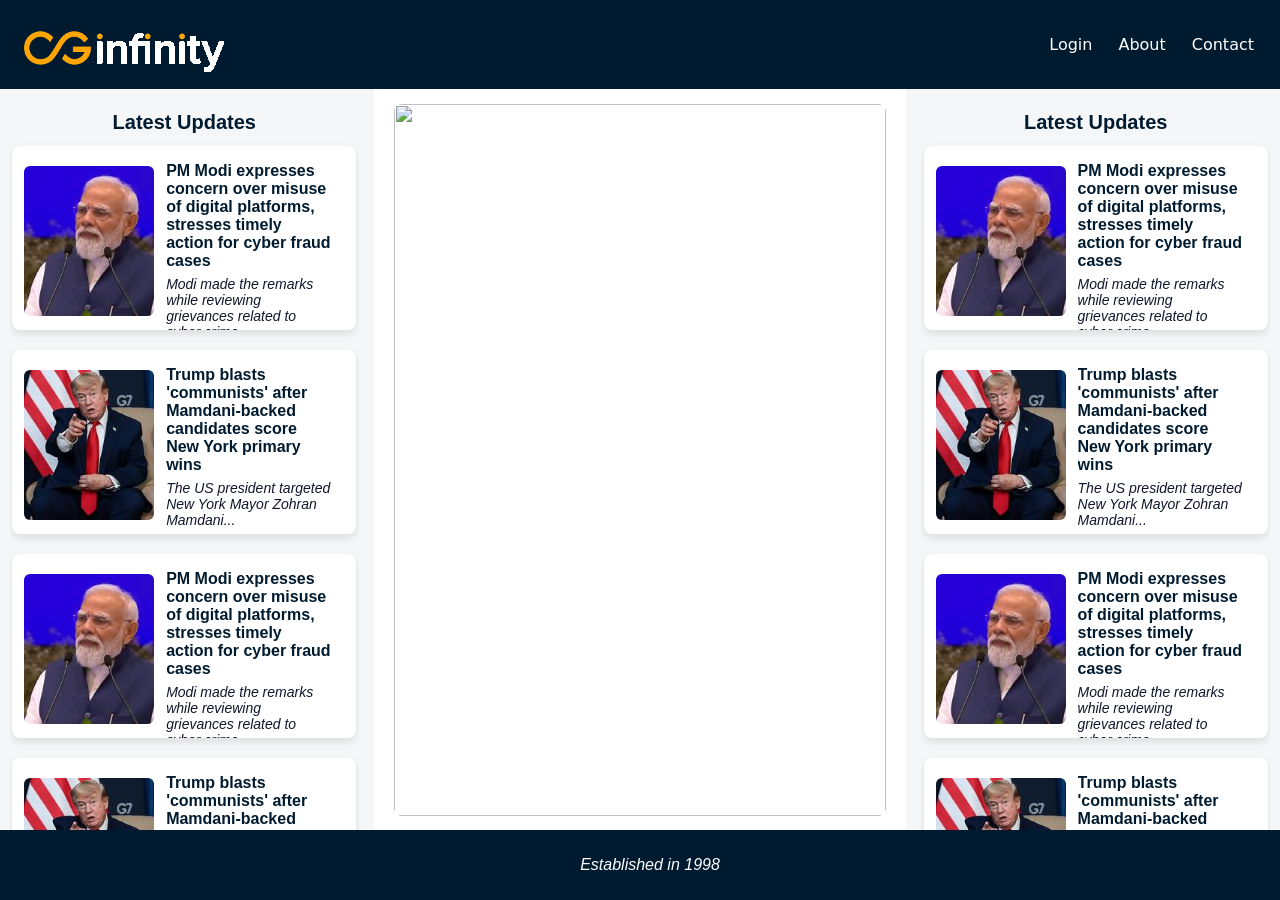
==== commit aeb0aca3: "home page" ====
--- a/index.html
+++ b/index.html
@@ -9,7 +9,7 @@
                 <img src="images/logo.png" alt="CG Infinity Logo">
             </a>
             <div class="navbar-links">
-                <a href="login.html">Login</a>
+                <a href="Home.html">Login</a>
                 <a href="about.html">About</a>
                 <a href="contact.html">Contact</a>
             </div>
--- a/style.css
+++ b/style.css
@@ -80,7 +80,7 @@
 .right {
     align-items: center;
     gap: 10px;
-    margin-bottom: 10px;
+    margin-bottom: 12px;
     display: flex;
     flex-direction: column;
     text-align: justify;
@@ -118,8 +118,7 @@
 
 .center img {
     width: 100%;
-    max-width: 400px;
-    height: auto;
+    height: 100%;
     object-fit: cover;
     border-radius: 8px;
 }
@@ -218,19 +217,19 @@
 .container {
     padding-top: 30px;
     display: grid;
-    grid-template-columns: auto auto auto auto;
+    grid-template-columns: auto auto auto auto auto;
 }
 
 .card {
     /* border: 2px solid black; */
-    border-radius: 8px;
+    border-radius: 12px;
     max-width: 16rem;
     max-height: 21rem;
     text-align: center;
     padding: 5%;
     font-family: 'Gill Sans', 'Gill Sans MT', Calibri, 'Trebuchet MS', sans-serif;
     margin: 10px;
-    box-shadow: 5px 5px 15px black;
+    box-shadow: 0 4px 8px 0 rgba(0, 0, 0, 0.2), 0 6px 20px 0 rgba(0, 0, 0, 0.19);
     overflow: hidden;
     display: flex;
     justify-content: center;
@@ -240,13 +239,13 @@
 }
 
 .card-title{
-    font-size: 11px;
+    font-size: 22px;
     font-weight: 800;
 }
 
 .card-desc {
-    font-size: 20px;
-    font-weight: 800;
+    font-size: 18px;
+    font-weight: 600;
 }
 
 .card-body p {
@@ -254,16 +253,20 @@
     font-weight: 300;
 }
 
+
 .btn {
     border-radius: 4px;
-    box-shadow: 5px 5px 15px black;
-    background-color: #001b2f;
+    box-shadow: 0 4px 8px 0 rgba(0, 0, 0, 0.2), 0 6px 20px 0 rgba(0, 0, 0, 0.19);
+    background-color: #0A66C2;
     color: #ffffff;
+    border: none;
+    cursor: pointer;
     text-decoration: none;
-    box-shadow: 5px 5px 25px black;
     padding: 2%;
-    margin-top: 10px;
-    margin-bottom: 5px;
+    width: 100px;
+    font-size: 14px;
+    margin-top: 2px;
+    margin-bottom: 10px;
 }
 
 
@@ -281,52 +284,39 @@
 
 }
 
-.pfp1{
-    background-position: -5 0;
-}
-.pfp2{
-    background-position: -250 0;
-}
-.pfp3{
-    background-position: -680 0;
-}
-.pfp4{
-    background-position: -500 0;
-}
-.pfp5{
-    background-position: -40 -140;
-}
-.pfp6{
-    background-position: -500 -140;
-}
-.pfp7{
-    background-position: -680 -140;
-}
-.pfp8{
-    background-position: -500 -140;
-}
-.pfp9{
-    background-position: -680 -280;
-}
-.pfp10{
-    background-position: -680 0;
-}
-.pfp11{
-    background-position: -500 0;
-}
-.pfp12{
-    background-position: -40 -280;
-}
-
-.card-body{
+.pfp1 { background-position: -5px 0; }
+.pfp2 { background-position: -250px 0; }
+.pfp3 { background-position: -680px 0; }
+.pfp4 { background-position: -500px 0; }
+.pfp5 { background-position: -40px -140px; }
+.pfp6 { background-position: -500px -140px; }
+.pfp7 { background-position: -680px -140px; }
+.pfp8 { background-position: -500px -140px; }
+.pfp9 { background-position: -680px -280px; }
+.pfp10 { background-position: -680px 0; }
+.pfp11 { background-position: -500px 0; }
+.pfp12 { background-position: -500px -280px; }
+.pfp13 { background-position: -680px -280px; }
+.pfp14 { background-position: -500px -280px; }
+.pfp15 { background-position: -680px 0; }
+.pfp16 { background-position: -40px -140px; }
+.pfp17 { background-position: -680px -280px; }
+.pfp18 { background-position: -500px -280px; }
+.pfp19 { background-position: -680px -140px; }
+.pfp20 { background-position: -40px 0; }
+.pfp21 { background-position: -500px -140px; }
+.pfp22 { background-position: -680px -140px; }
+
+.card-body {
     display: flex;
     flex-direction: column;
     align-items: center;
     padding-bottom: 10px;
-
-}
-
-.card-body h5, .card-body h6, .card-body p{
+}
+
+.card-body h5,
+.card-body h6,
+.card-body p {
     margin: 10px;
     padding: 2px;
 }
@@ -431,22 +421,112 @@
     padding-bottom: 10px;
 }
 
-.card-body h5,
-.card-body h6,
-.card-body p {
-    margin: 10px;
-    padding: 2px;
-}
-
-.card-body{
-    display: flex;
-    flex-direction: column;
-    align-items: center;
+.UserHome {
+    display: flex;
+    flex-direction: column;
+    align-items: flex-start;
+    margin: 0 0 0 100px;
+}
+
+.UserInfo {
+    display: flex;
+    flex-direction: row;
+    align-items: flex-start;
+    top: 50px;
+    position: relative;
+}
+.UserPfp {
+    width: 140px;
+    height: 140px;
+    left: 0;
+    top: 0;
+    background-image: url(images/sprites.png);
+    background-repeat: no-repeat;
+    background-position: -60px -570px;
+    border-radius: 100%;
+    transform: scale(1);
+    transform-origin: top left;
+}
+
+
+.UsertextPrimary {
+    position: relative;
+    left: 40px;
+    text-align: left;
+}
+.UsertextPrimary h3, .UsertextPrimary h4, .UsertextPrimary h5, .UsertextPrimary h6, .UsertextPrimary p {
+    position: relative;
+    text-align: left;
+    font-size: 18px;
+    font-weight: 600;
+    margin-bottom: 10px;
+    margin-top: 10px;
+    margin-left: 0;
+}
+
+.UserButtonsContainer {
+    display: flex;
+    gap: 15px;
+    margin-top: 30px;
+    justify-content: flex-start;
+    flex-wrap: wrap;
+}
+
+.UserBtn {
+    padding: 10px 20px;
+    background-color: #ffa400;
+    color: white;
+    border: none;
+    border-radius: 5px;
+    font-size: 16px;
+    font-weight: 600;
+    cursor: pointer;
+    transition: background-color 0.3s ease;
+}
+
+.UserBtn:hover {
+    background-color: #ff8c00;
+}
+
+.UserBtn.active {
+    background-color: #e69300;
+}
+
+.InfoContainers {
+    margin-top: 30px;
+    width: 100%;
+}
+
+.InfoContainer {
+    display: none;
+    background-color: white;
+    border-radius: 10px;
+    padding: 25px;
+    box-shadow: 0 4px 15px rgba(0, 0, 0, 0.1);
+    border-left: 5px solid #ffa400;
+}
+
+.InfoContainer.active {
+    display: block;
+}
+
+
+
+.InfoContainer h2 {
+    color: #001b2f;
+    font-size: 24px;
+    margin: 0 0 20px 0;
+    border-bottom: 2px solid #ffa400;
     padding-bottom: 10px;
-
-}
-
-.card-body h5, .card-body h6, .card-body p{
-    margin: 10px;
-    padding: 2px;
-}
+}
+
+.InfoContent {
+    color: #333;
+    line-height: 1.8;
+}
+
+.InfoContent p {
+    margin: 12px 0;
+    font-size: 16px;
+    color: #555;
+}
